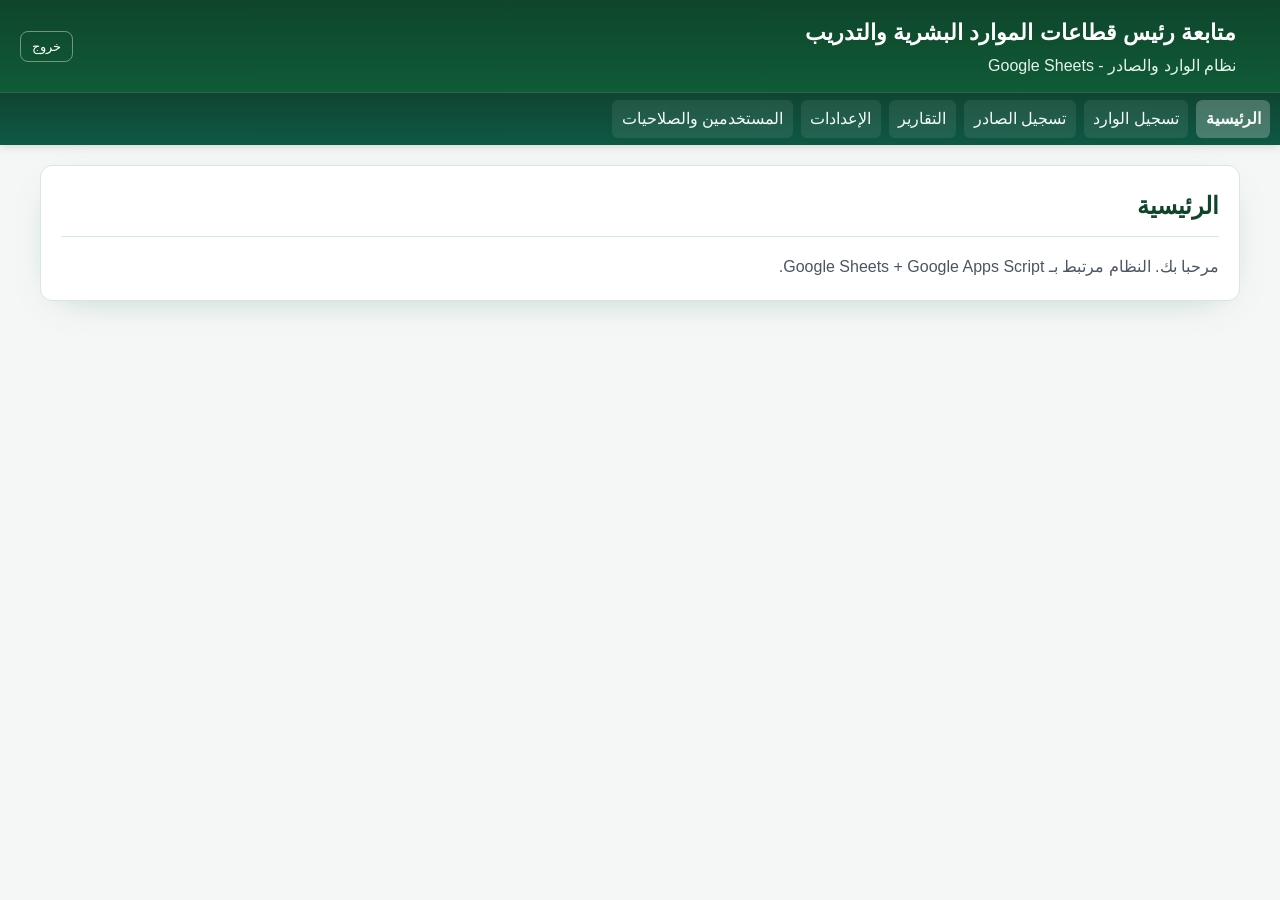
==== index.html @ 9fb6a64c "Add files via upload" ====
﻿<!DOCTYPE html>
<html lang="ar" dir="rtl">
<head>
  <meta charset="utf-8">
  <meta name="viewport" content="width=device-width,initial-scale=1">
  <title>متابعة رئيس قطاعات الموارد البشرية والتدريب</title>
  <link rel="stylesheet" href="style.css">
</head>
<body>
  <header>
    <div class="topbar">
      <div class="brand">
        <div class="logo-wrap"><img src="assets/EETC_Logo.png" class="logo" onerror="this.style.display='none'"></div>
        <div class="title-group">
          <div class="app-title">متابعة رئيس قطاعات الموارد البشرية والتدريب</div>
          <div class="app-subtitle">نظام الوارد والصادر - Google Sheets</div>
        </div>
      </div>
      <button class="btn btn-ghost" onclick="logout()">خروج</button>
    </div>
    <nav>
      <a href="index.html" class="active">الرئيسية</a>
      <a href="incoming.html">تسجيل الوارد</a>
      <a href="outgoing.html">تسجيل الصادر</a>
      <a href="reports.html">التقارير</a>
      <a href="settings.html">الإعدادات</a>
      <a href="users.html">المستخدمين والصلاحيات</a>
    </nav>
  </header>
  <main>
    <div class="container">
      <section class="card">
        <div class="card-header"><h2 class="card-title">الرئيسية</h2></div>
        <p class="muted">مرحبا بك. النظام مرتبط بـ Google Sheets + Google Apps Script.</p>
      </section>
    </div>
  </main>
  <script src="js/config.js"></script>
  <script src="js/auth.js"></script>
  <script src="js/api.js"></script>
  <script>requireAuth()</script>
</body>
</html>
---- style.css ----
﻿:root{--bg:#f5f7f6;--card-bg:#fff;--text:#1f2937;--muted:#4b5563;--primary:#0f7b54;--border:#d7e6df;--success:#0f9d6e;--danger:#ef4444;--accent:#f1f8f4}
*{box-sizing:border-box;margin:0;padding:0}
body{font-family:'Segoe UI',Tahoma,Arial,sans-serif;background:var(--bg);color:var(--text);line-height:1.7}
header{background:linear-gradient(180deg,#0f452b 0%,#0f5a36 60%,#0f7b54 100%);color:#fff;position:sticky;top:0;z-index:10;box-shadow:0 2px 8px rgba(2,48,32,.15)}
.topbar{display:flex;align-items:center;justify-content:space-between;gap:1rem;padding:.85rem 1.25rem}
.brand{display:flex;align-items:center;gap:1.5rem}
.logo{width:64px;height:64px;object-fit:contain}
.title-group{display:flex;flex-direction:column}
.app-title{font-weight:700;font-size:1.4rem}
.app-subtitle{font-size:1rem;color:#e6f3ec}
nav{display:flex;flex-wrap:wrap;gap:.25rem .5rem;background:rgba(17,24,39,.35);padding:.4rem .6rem;border-top:1px solid rgba(255,255,255,.15)}
nav a{color:#f5faf7;text-decoration:none;padding:.35rem .6rem;border-radius:.4rem;background:rgba(255,255,255,.08)}
nav a.active{background:rgba(255,255,255,.24);font-weight:600}
main{padding:1.25rem}
.container{max-width:1200px;margin:0 auto;display:flex;flex-direction:column;gap:1rem}
.card{background:var(--card-bg);border:1px solid var(--border);border-radius:.75rem;box-shadow:0 10px 40px -20px rgba(15,91,54,.35);padding:1.25rem;display:flex;flex-direction:column;gap:1rem}
.card-header{display:flex;justify-content:space-between;align-items:center;border-bottom:1px solid var(--border);padding-bottom:.6rem}
.card-title{color:#0f452b;font-weight:700}
.btn{border:1px solid var(--border);background:#f8faf7;padding:.45rem .7rem;border-radius:.5rem;cursor:pointer;text-decoration:none;display:inline-flex;gap:.4rem;align-items:center}
.btn-primary{background:var(--primary);color:#fff;border-color:var(--primary)}
.btn-success{background:var(--success);color:#fff;border-color:var(--success)}
.btn-ghost{background:transparent;color:#fff;border-color:rgba(255,255,255,.4)}
.grid{display:grid;gap:1rem}
.grid-2{grid-template-columns:repeat(auto-fit,minmax(260px,1fr))}
.field{display:flex;flex-direction:column;gap:.4rem}
input,select,textarea{border:1px solid var(--border);border-radius:.5rem;padding:.5rem .6rem}
.table-wrap{overflow-x:auto;border:1px solid var(--border);border-radius:.6rem}
table{width:100%;border-collapse:collapse;min-width:700px}
th,td{border-bottom:1px solid var(--border);padding:.45rem .5rem;text-align:center}
th{background:var(--accent);color:#0f452b}
.muted{color:var(--muted)}
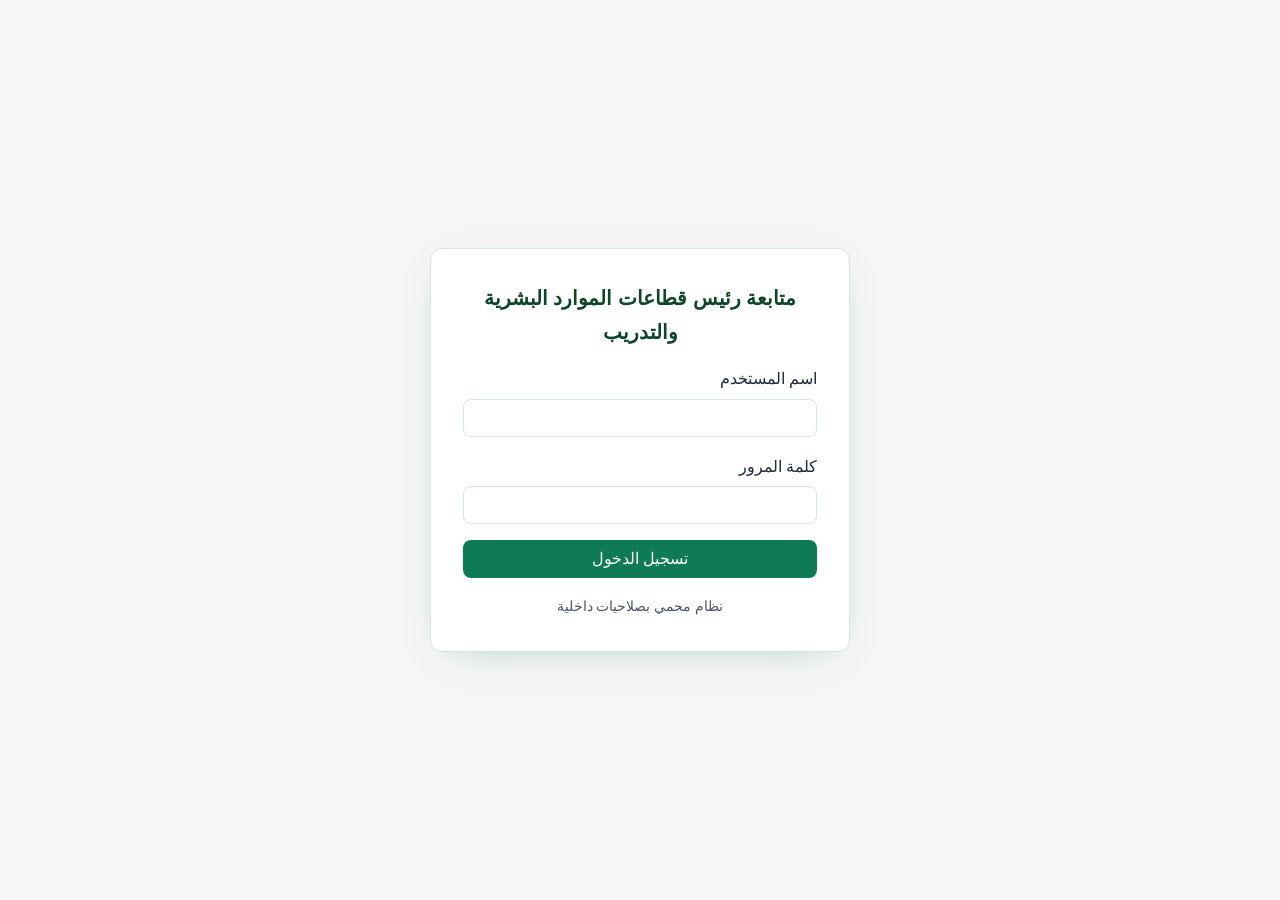
==== commit 5e15f676: "Add files via upload" ====
--- a/index.html
+++ b/index.html
@@ -3,7 +3,7 @@
 <head>
   <meta charset="utf-8">
   <meta name="viewport" content="width=device-width,initial-scale=1">
-  <title>متابعة رئيس قطاعات الموارد البشرية والتدريب</title>
+  <title>الرئيسية</title>
   <link rel="stylesheet" href="style.css">
 </head>
 <body>
@@ -13,7 +13,7 @@
         <div class="logo-wrap"><img src="assets/EETC_Logo.png" class="logo" onerror="this.style.display='none'"></div>
         <div class="title-group">
           <div class="app-title">متابعة رئيس قطاعات الموارد البشرية والتدريب</div>
-          <div class="app-subtitle">نظام الوارد والصادر - Google Sheets</div>
+          <div class="app-subtitle">نظام الوارد والصادر والموضوعات</div>
         </div>
       </div>
       <button class="btn btn-ghost" onclick="logout()">خروج</button>
@@ -30,14 +30,26 @@
   <main>
     <div class="container">
       <section class="card">
-        <div class="card-header"><h2 class="card-title">الرئيسية</h2></div>
-        <p class="muted">مرحبا بك. النظام مرتبط بـ Google Sheets + Google Apps Script.</p>
+        <div class="card-header"><h2 class="card-title">مرحبا بك</h2></div>
+        <p id="welcome" class="muted">...</p>
+        <div class="grid grid-2">
+          <div class="stat"><div class="stat-value" id="totInc">0</div><div class="muted">إجمالي الوارد</div></div>
+          <div class="stat"><div class="stat-value" id="totOut">0</div><div class="muted">إجمالي الصادر</div></div>
+          <div class="stat"><div class="stat-value" id="totTop">0</div><div class="muted">إجمالي الموضوعات</div></div>
+        </div>
       </section>
     </div>
   </main>
   <script src="js/config.js"></script>
   <script src="js/auth.js"></script>
   <script src="js/api.js"></script>
-  <script>requireAuth()</script>
+  <script>
+    var u=requireAuth(); applyPermissions();
+    if(u) document.getElementById("welcome").textContent="مرحبا "+u.fullName+" ("+u.role+")";
+    (async function(){
+      var j=await api("listReports",{});
+      if(j && j.ok){ document.getElementById("totInc").textContent=j.totals.incoming; document.getElementById("totOut").textContent=j.totals.outgoing; document.getElementById("totTop").textContent=j.totals.topics; }
+    })();
+  </script>
 </body>
-</html>
+</html>
--- a/style.css
+++ b/style.css
@@ -27,5 +27,10 @@
 .table-wrap{overflow-x:auto;border:1px solid var(--border);border-radius:.6rem}
 table{width:100%;border-collapse:collapse;min-width:700px}
 th,td{border-bottom:1px solid var(--border);padding:.45rem .5rem;text-align:center}
-th{background:var(--accent);color:#0f452b}
+th{background:var(--accent);color:#0f452b}
 .muted{color:var(--muted)}
+.stat{background:var(--accent);border:1px solid var(--border);border-radius:.6rem;padding:1rem;text-align:center}
+.stat-value{font-size:2rem;font-weight:800;color:#0f452b}
+fieldset{border:1px solid var(--border);border-radius:.5rem;padding:.6rem}
+legend{font-weight:600;color:#0f452b}
+textarea,input,select{font-family:inherit}
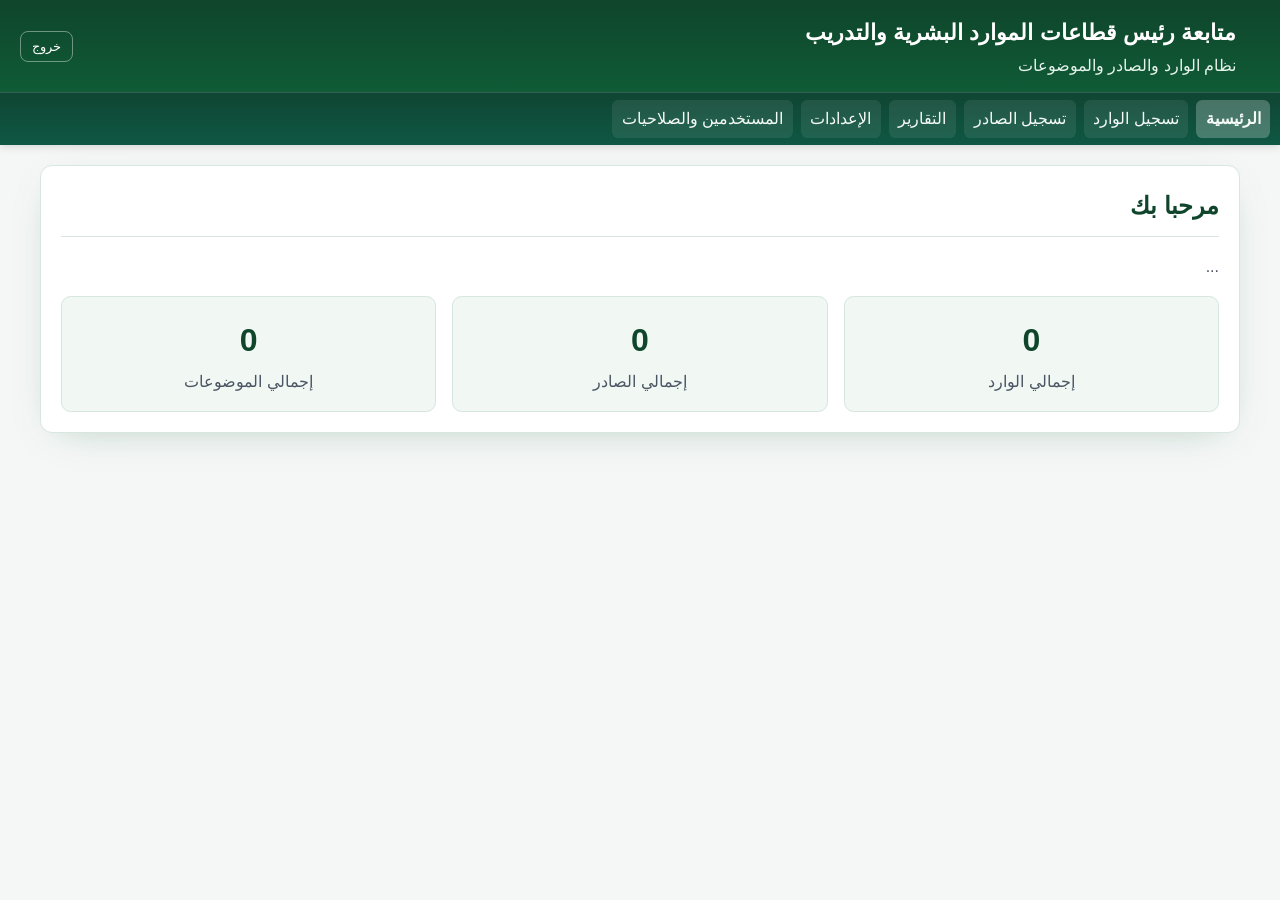
==== commit 182c1251: "Add files via upload" ====
--- a/index.html
+++ b/index.html
@@ -1,4 +1,4 @@
-﻿<!DOCTYPE html>
+<!DOCTYPE html>
 <html lang="ar" dir="rtl">
 <head>
   <meta charset="utf-8">
@@ -10,7 +10,7 @@
   <header>
     <div class="topbar">
       <div class="brand">
-        <div class="logo-wrap"><img src="assets/EETC_Logo.png" class="logo" onerror="this.style.display='none'"></div>
+        <div class="logo-wrap"><img src="EETC_Logo.png" class="logo" onerror="this.style.display='none'"></div>
         <div class="title-group">
           <div class="app-title">متابعة رئيس قطاعات الموارد البشرية والتدريب</div>
           <div class="app-subtitle">نظام الوارد والصادر والموضوعات</div>
@@ -40,9 +40,9 @@
       </section>
     </div>
   </main>
-  <script src="js/config.js"></script>
-  <script src="js/auth.js"></script>
-  <script src="js/api.js"></script>
+  <script src="config.js"></script>
+  <script src="auth.js"></script>
+  <script src="api.js"></script>
   <script>
     var u=requireAuth(); applyPermissions();
     if(u) document.getElementById("welcome").textContent="مرحبا "+u.fullName+" ("+u.role+")";
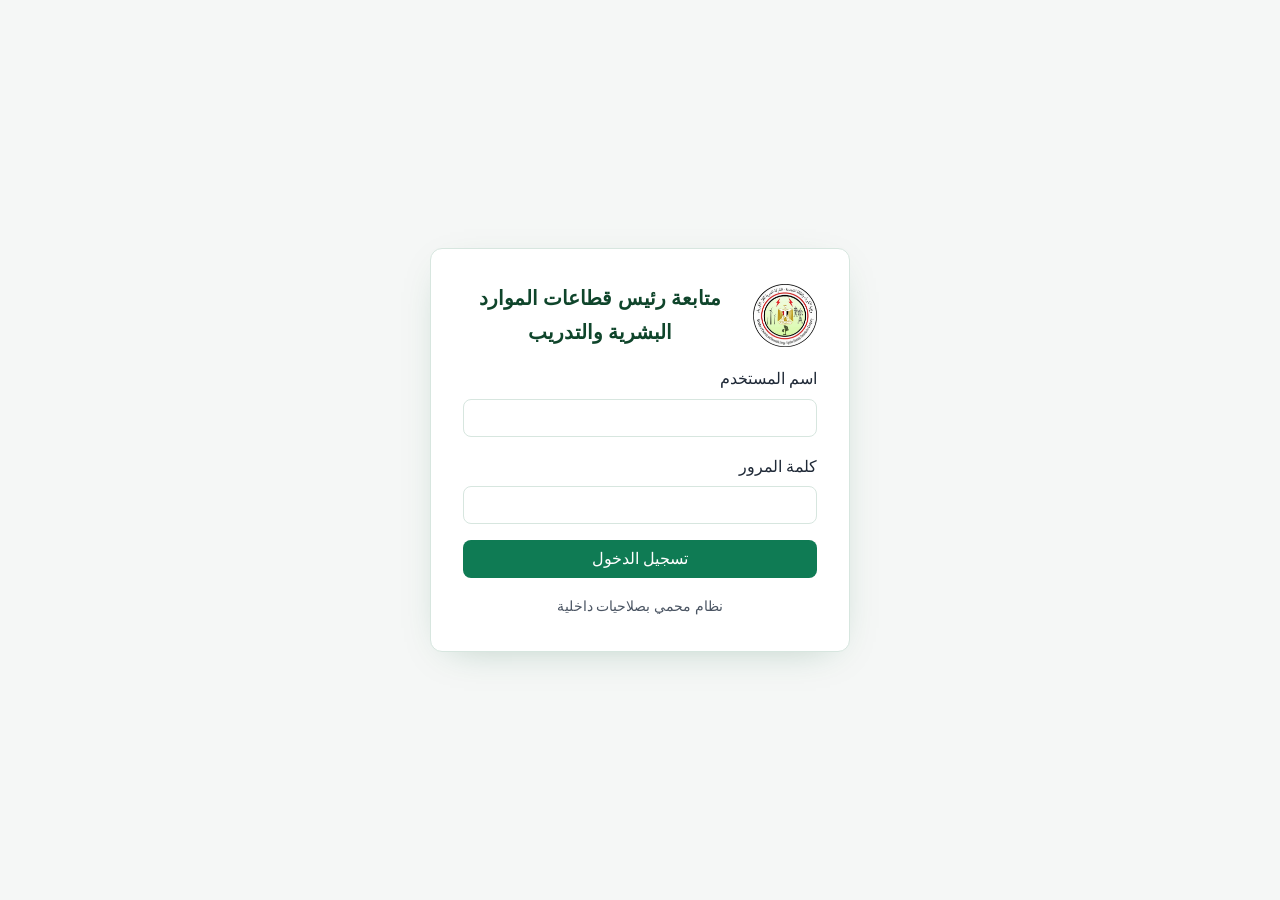
==== commit 1353435d: "Add files via upload" ====
--- a/index.html
+++ b/index.html
@@ -12,44 +12,304 @@
       <div class="brand">
         <div class="logo-wrap"><img src="EETC_Logo.png" class="logo" onerror="this.style.display='none'"></div>
         <div class="title-group">
-          <div class="app-title">متابعة رئيس قطاعات الموارد البشرية والتدريب</div>
-          <div class="app-subtitle">نظام الوارد والصادر والموضوعات</div>
+          <div class="app-title">نظام الوارد والصادر ومتابعة الموضوعات</div>
+          <div class="app-subtitle">آخر التحديثات والمتابعة</div>
         </div>
       </div>
       <button class="btn btn-ghost" onclick="logout()">خروج</button>
     </div>
     <nav>
       <a href="index.html" class="active">الرئيسية</a>
-      <a href="incoming.html">تسجيل الوارد</a>
-      <a href="outgoing.html">تسجيل الصادر</a>
-      <a href="reports.html">التقارير</a>
+      <a href="incoming.html" data-screen="incoming" data-mode="r">تسجيل الوارد</a>
+      <a href="outgoing.html" data-screen="outgoing" data-mode="r">تسجيل الصادر</a>
+      <a href="reports.html" data-screen="reports" data-mode="r">التقارير</a>
       <a href="settings.html">الإعدادات</a>
-      <a href="users.html">المستخدمين والصلاحيات</a>
     </nav>
   </header>
   <main>
     <div class="container">
+
+      <!-- ========== 1) الداش بورد ========== -->
       <section class="card">
-        <div class="card-header"><h2 class="card-title">مرحبا بك</h2></div>
-        <p id="welcome" class="muted">...</p>
-        <div class="grid grid-2">
-          <div class="stat"><div class="stat-value" id="totInc">0</div><div class="muted">إجمالي الوارد</div></div>
-          <div class="stat"><div class="stat-value" id="totOut">0</div><div class="muted">إجمالي الصادر</div></div>
-          <div class="stat"><div class="stat-value" id="totTop">0</div><div class="muted">إجمالي الموضوعات</div></div>
-        </div>
+        <div class="card-header">
+          <h2 class="card-title">الملخص</h2>
+          <button class="btn" onclick="loadAll()">تحديث</button>
+        </div>
+        <div class="grid grid-4">
+          <div class="stat"><div class="stat-value" id="totInc">-</div><div class="muted">إجمالي الوارد</div></div>
+          <div class="stat"><div class="stat-value" id="totOut">-</div><div class="muted">إجمالي الصادر</div></div>
+          <div class="stat"><div class="stat-value" id="totTop">-</div><div class="muted">إجمالي الموضوعات</div></div>
+          <div class="stat"><div class="stat-value" id="totInReview">-</div><div class="muted">قيد المتابعة</div></div>
+        </div>
+        <div id="statErr" class="hint" style="color:#b91c1c"></div>
       </section>
+
+      <!-- ========== 2) آخر السجلات الواردة ========== -->
+      <section class="card" data-screen="incoming" data-mode="r">
+        <div class="card-header">
+          <h2 class="card-title">آخر السجلات الواردة</h2>
+          <span class="hint">مرتبة من الأحدث إلى الأقدم</span>
+        </div>
+        <div class="table-wrap">
+          <table>
+            <thead><tr><th>رقم القيد</th><th>رقم الخطاب</th><th>الجهة</th><th>الموضوع</th><th>التاريخ</th><th>حالة المتابعة</th></tr></thead>
+            <tbody id="recentBody"><tr><td colspan="6" class="empty">جارٍ التحميل...</td></tr></tbody>
+          </table>
+        </div>
+        <a class="btn" href="incoming.html" style="align-self:flex-start">فتح شاشة الوارد</a>
+      </section>
+
+      <!-- ========== 3) قسم المتابعة ========== -->
+      <section class="card" data-screen="incoming" data-mode="w">
+        <div class="card-header">
+          <h2 class="card-title">قسم المتابعة</h2>
+          <span class="hint">الخطابات الواردة من الأحدث إلى الأقدم — غيّر الحالة أو جهة التوجيه من الجدول</span>
+        </div>
+        <div class="filters" style="grid-template-columns:repeat(auto-fit,minmax(190px,1fr))">
+          <div class="field"><label>تصفية بالحالة</label><select id="fuFilter"></select></div>
+          <div class="field"><label>بحث سريع</label><input id="fuQ" placeholder="رقم / جهة / موضوع" oninput="renderFollowup()"></div>
+          <div class="acts"><button class="btn" onclick="clearFuFilter()">تفريغ التصفية</button></div>
+        </div>
+        <div class="table-wrap">
+          <table>
+            <thead><tr><th>رقم القيد</th><th>الجهة</th><th>الموضوع</th><th>التاريخ</th><th>حالة المتابعة</th><th>جهة التوجيه</th></tr></thead>
+            <tbody id="fuBody"><tr><td colspan="6" class="empty">جارٍ التحميل...</td></tr></tbody>
+          </table>
+        </div>
+      </section>
+
+      <!-- ========== 4) البحث الشامل ========== -->
+      <section class="card">
+        <div class="card-header"><h2 class="card-title">البحث الشامل</h2></div>
+        <p class="hint">رقم القيد أو رقم الخطاب يبحث في الصادر والوارد معًا. اترك الخانات الفارغة لتجاوز الفلتر.</p>
+        <div class="filters">
+          <div class="field"><label>الرقم (قيد / خطاب)</label><input id="fq" placeholder="مثال: 001"></div>
+          <div class="field"><label>الموضوع</label><input id="fs" placeholder="أي نص أو كلمة"></div>
+          <div class="field"><label>من تاريخ</label><input type="date" id="ffrom"></div>
+          <div class="field"><label>إلى تاريخ</label><input type="date" id="fto"></div>
+          <div class="field"><label>حالة المتابعة</label><select id="fstatus"></select></div>
+          <div class="acts">
+            <button class="btn btn-primary" onclick="doSearch()">بحث</button>
+            <button class="btn" onclick="clearFilters()">تفريغ</button>
+          </div>
+        </div>
+        <div class="table-wrap" style="display:none" id="sWrap">
+          <table>
+            <thead><tr><th>الرقم</th><th>النوع</th><th>الموضوع</th><th>التاريخ</th><th>حالة المتابعة</th></tr></thead>
+            <tbody id="sBody"></tbody>
+          </table>
+        </div>
+        <div id="sMsg" class="empty" style="display:none">لا توجد نتائج مطابقة</div>
+      </section>
+
     </div>
   </main>
+
   <script src="config.js"></script>
   <script src="auth.js"></script>
   <script src="api.js"></script>
   <script>
-    var u=requireAuth(); applyPermissions();
-    if(u) document.getElementById("welcome").textContent="مرحبا "+u.fullName+" ("+u.role+")";
-    (async function(){
-      var j=await api("listReports",{});
-      if(j && j.ok){ document.getElementById("totInc").textContent=j.totals.incoming; document.getElementById("totOut").textContent=j.totals.outgoing; document.getElementById("totTop").textContent=j.totals.topics; }
+    const u = requireAuth();
+    applyPermissions();
+
+    let STATUS_OPTIONS = [];
+    let FU_ROWS = [];
+
+    async function loadAll(){
+      await loadStats();
+      await loadRecent();
+      await loadFollowup();
+    }
+
+    (async function init(){
+      try{
+        const s = await api("getSettings");
+        if(s.ok) STATUS_OPTIONS = lines(s.settings.statusOptions);
+      }catch(e){ console.error(e); }
+      if(!STATUS_OPTIONS.length) STATUS_OPTIONS = ["في العرض","توجيه","حفظ","إغلاق"];
+
+      fillSelect(document.getElementById("fstatus"), STATUS_OPTIONS, "الكل");
+      fillSelect(document.getElementById("fuFilter"), STATUS_OPTIONS, "الكل");
+
+      await loadAll();
     })();
+
+    /* ---------- dashboard ---------- */
+    async function loadStats(){
+      const set = function(id, v){ const el=document.getElementById(id); if(el) el.textContent = v; };
+      const errs = [];
+
+      let totals = null;
+      try{
+        const j = await api("listReports");
+        if(j.ok) totals = j.totals;
+        else errs.push(j.error || "تعذر تحميل التقارير");
+      }catch(e){ errs.push(e.message); }
+
+      if(totals){
+        set("totInc", totals.incoming);
+        set("totOut", totals.outgoing);
+        set("totTop", totals.topics);
+      }else{
+        try{ const a = await api("listIncoming");  if(a.ok) set("totInc", a.data.length); else errs.push(a.error||""); }catch(e){ errs.push(e.message); }
+        try{ const a = await api("listOutgoing");  if(a.ok) set("totOut", a.data.length); else errs.push(a.error||""); }catch(e){ errs.push(e.message); }
+      }
+
+      try{
+        const fu = await api("listFollowup");
+        if(fu.ok){
+          const def = STATUS_OPTIONS[0] || "في العرض";
+          set("totInReview", fu.rows.filter(function(r){ return (r.status||def) === def; }).length);
+        }else errs.push(fu.error||"");
+      }catch(e){ errs.push(e.message); }
+
+      document.getElementById("statErr").textContent = errs.length ? ("تنبيه: " + errs.join(" — ")) : "";
+    }
+
+    /* ---------- last incoming ---------- */
+    async function loadRecent(){
+      const body = document.getElementById("recentBody");
+      try{
+        const j = await api("listFollowup");
+        if(!j.ok){ body.innerHTML = '<tr><td colspan="6" class="empty">'+esc(j.error||"خطأ")+'</td></tr>'; return; }
+        const rows = (j.rows || []).slice(0, 10);
+        if(!rows.length){ body.innerHTML = '<tr><td colspan="6" class="empty">لا توجد سجلات واردة بعد</td></tr>'; return; }
+        body.innerHTML = rows.map(function(r){
+          return '<tr>'+
+            '<td><b>'+esc(r.no)+'</b></td>'+
+            '<td>'+esc(r.letterNo||'-')+'</td>'+
+            '<td class="td-r">'+esc(r.sender||'-')+'</td>'+
+            '<td class="td-r">'+esc(r.subject||'-')+'</td>'+
+            '<td>'+esc(r.date||'-')+'</td>'+
+            '<td>'+(esc(r.status)||'-')+'</td>'+
+            '</tr>';
+        }).join("");
+      }catch(e){
+        body.innerHTML = '<tr><td colspan="6" class="empty">'+esc(e.message)+'</td></tr>';
+      }
+    }
+
+    /* ---------- search ---------- */
+    async function doSearch(){
+      const wrap=document.getElementById("sWrap"), msg=document.getElementById("sMsg"), body=document.getElementById("sBody");
+      const payload = {
+        q: document.getElementById("fq").value.trim(),
+        subject: document.getElementById("fs").value.trim(),
+        dateFrom: document.getElementById("ffrom").value,
+        dateTo: document.getElementById("fto").value,
+        status: document.getElementById("fstatus").value
+      };
+      body.innerHTML = '<tr><td colspan="5" class="empty">جارٍ البحث...</td></tr>';
+      wrap.style.display="block"; msg.style.display="none";
+      try{
+        const j = await api("globalSearch", payload);
+        if(!j.ok){ body.innerHTML='<tr><td colspan="5" class="empty">'+esc(j.error||"خطأ")+'</td></tr>'; return; }
+        if(!j.rows.length){ wrap.style.display="none"; msg.style.display="block"; return; }
+        body.innerHTML = j.rows.map(function(r){
+          const badge = r.kind === "وارد" ? "b-in" : "b-out";
+          const st = r.kind === "وارد" ? (esc(r.status)||"-") : "-";
+          return '<tr>'+
+            '<td><b>'+esc(r.no)+'</b>'+(r.letterNo?'<div class="hint">خطاب '+esc(r.letterNo)+'</div>':'')+'</td>'+
+            '<td><span class="badge '+badge+'">'+esc(r.kind)+'</span></td>'+
+            '<td class="td-r">'+esc(r.subject||'-')+'</td>'+
+            '<td>'+esc(r.date||'-')+'</td>'+
+            '<td>'+st+'</td>'+
+            '</tr>';
+        }).join("");
+      }catch(e){
+        body.innerHTML='<tr><td colspan="5" class="empty">'+esc(e.message)+'</td></tr>';
+      }
+    }
+
+    function clearFilters(){
+      ["fq","fs","ffrom","fto"].forEach(function(id){ document.getElementById(id).value=""; });
+      document.getElementById("fstatus").value="";
+      document.getElementById("sWrap").style.display="none";
+      document.getElementById("sMsg").style.display="none";
+    }
+
+    /* ---------- follow-up ---------- */
+    async function loadFollowup(){
+      try{
+        const j = await api("listFollowup");
+        if(!j.ok){ document.getElementById("fuBody").innerHTML='<tr><td colspan="6" class="empty">'+esc(j.error||"خطأ")+'</td></tr>'; return; }
+        FU_ROWS = j.rows;
+        renderFollowup();
+      }catch(e){
+        document.getElementById("fuBody").innerHTML='<tr><td colspan="6" class="empty">'+esc(e.message)+'</td></tr>';
+      }
+    }
+
+    function filteredFu(){
+      const q = normText(document.getElementById("fuQ").value);
+      const st = document.getElementById("fuFilter").value;
+      return FU_ROWS.filter(function(r){
+        if(st && (r.status||"") !== st) return false;
+        if(q){
+          const hay = normText([r.no,r.letterNo,r.sender,r.subject,r.to].join(" "));
+          const words = q.split(/\s+/).filter(Boolean);
+          if(!words.every(function(w){ return hay.indexOf(w) !== -1; })) return false;
+        }
+        return true;
+      });
+    }
+
+    function renderFollowup(){
+      const body=document.getElementById("fuBody");
+      const rows=filteredFu();
+      if(!rows.length){ body.innerHTML='<tr><td colspan="6" class="empty">لا توجد سجلات</td></tr>'; return; }
+      body.innerHTML = rows.map(function(r){
+        const opts = STATUS_OPTIONS.map(function(s){
+          return '<option value="'+esc(s)+'"'+((r.status||"")===s?' selected':'')+'>'+esc(s)+'</option>';
+        }).join("");
+        return '<tr>'+
+          '<td><b>'+esc(r.no)+'</b><div class="hint">خطاب '+esc(r.letterNo||'-')+'</div></td>'+
+          '<td class="td-r">'+esc(r.sender||'-')+'</td>'+
+          '<td class="td-r">'+esc(r.subject||'-')+'</td>'+
+          '<td>'+esc(r.date||'-')+'</td>'+
+          '<td><div class="cell-act"><select onchange="changeStatus('+r.id+',this.value)">'+opts+'</select></div></td>'+
+          '<td><div class="cell-act"><input value="'+esc(r.to||"")+'" placeholder="جهة التوجيه" onchange="changeTo('+r.id+',this.value)" onblur="changeTo('+r.id+',this.value)"></div></td>'+
+          '</tr>';
+      }).join("");
+    }
+
+    async function changeStatus(id, value){
+      const r = FU_ROWS.find(function(x){ return String(x.id)===String(id); });
+      const prev = r ? r.status : "";
+      if(r) r.status = value;
+      renderFollowup();
+      try{
+        const j = await api("updateFollowup", { id:id, status:value, to: r?r.to:"" });
+        if(!j.ok){ if(r) r.status=prev; renderFollowup(); alert(j.error||"تعذر الحفظ"); }
+        else loadStats();
+      }catch(e){ if(r) r.status=prev; renderFollowup(); alert(e.message); }
+    }
+
+    async function changeTo(id, value){
+      const r = FU_ROWS.find(function(x){ return String(x.id)===String(id); });
+      if(!r) return;
+      if((r.to||"") === (value||"")) return;
+      const prev = r.to;
+      r.to = value;
+      try{
+        const j = await api("updateFollowup", { id:id, status:r.status, to:value });
+        if(!j.ok){ r.to=prev; renderFollowup(); alert(j.error||"تعذر الحفظ"); }
+      }catch(e){ r.to=prev; alert(e.message); }
+    }
+
+    function clearFuFilter(){
+      document.getElementById("fuQ").value="";
+      document.getElementById("fuFilter").value="";
+      renderFollowup();
+    }
+
+    function normText(s){
+      return String(s||"")
+        .replace(/[\u064B-\u0652\u0640]/g,"")
+        .replace(/[أإآ]/g,"ا").replace(/ى/g,"ي").replace(/ة/g,"ه")
+        .replace(/[^\p{L}\p{N}]+/gu," ")
+        .toLowerCase().trim();
+    }
   </script>
 </body>
 </html>
--- a/style.css
+++ b/style.css
@@ -33,4 +33,38 @@
 .stat-value{font-size:2rem;font-weight:800;color:#0f452b}
 fieldset{border:1px solid var(--border);border-radius:.5rem;padding:.6rem}
 legend{font-weight:600;color:#0f452b}
-textarea,input,select{font-family:inherit}
+textarea,input,select{font-family:inherit}
+
+.grid-4{grid-template-columns:repeat(auto-fit,minmax(180px,1fr))}
+.grid-3{grid-template-columns:repeat(auto-fit,minmax(220px,1fr))}
+.full{grid-column:1/-1}
+.wide{min-height:110px}
+
+/* tabs */
+.tabs{display:flex;flex-wrap:wrap;gap:.35rem;background:var(--accent);border:1px solid var(--border);border-radius:.6rem;padding:.35rem}
+.tab{border:1px solid transparent;background:transparent;padding:.45rem .9rem;border-radius:.5rem;cursor:pointer;font-size:1rem;color:#0f452b}
+.tab.active{background:#fff;border-color:var(--border);font-weight:700}
+.tabpane{display:none;flex-direction:column;gap:1rem}
+.tabpane.show{display:flex}
+
+/* section titles */
+.sub-title{font-weight:700;color:#0f452b;font-size:1.05rem;margin:.2rem 0}
+.hint{color:var(--muted);font-size:.9rem}
+
+/* filter bar */
+.filters{display:grid;gap:.75rem;grid-template-columns:repeat(auto-fit,minmax(170px,1fr));align-items:end}
+.filters .acts{display:flex;gap:.5rem;flex-wrap:wrap}
+
+/* badges */
+.badge{display:inline-block;padding:.12rem .5rem;border-radius:999px;border:1px solid var(--border);font-size:.85rem;white-space:nowrap}
+.b-in{background:#eef6ff;border-color:#bfdbfe;color:#1e40af}
+.b-out{background:#fff7ed;border-color:#fed7aa;color:#9a3412}
+
+/* follow-up inline controls */
+.cell-act{display:flex;gap:.35rem;align-items:center;justify-content:center;flex-wrap:wrap}
+.cell-act select,.cell-act input{padding:.3rem .4rem;font-size:.9rem}
+.cell-act input{width:170px}
+
+.td-r{text-align:right}
+.row-link{color:var(--primary);cursor:pointer;text-decoration:underline}
+.empty{padding:.9rem;text-align:center;color:var(--muted)}
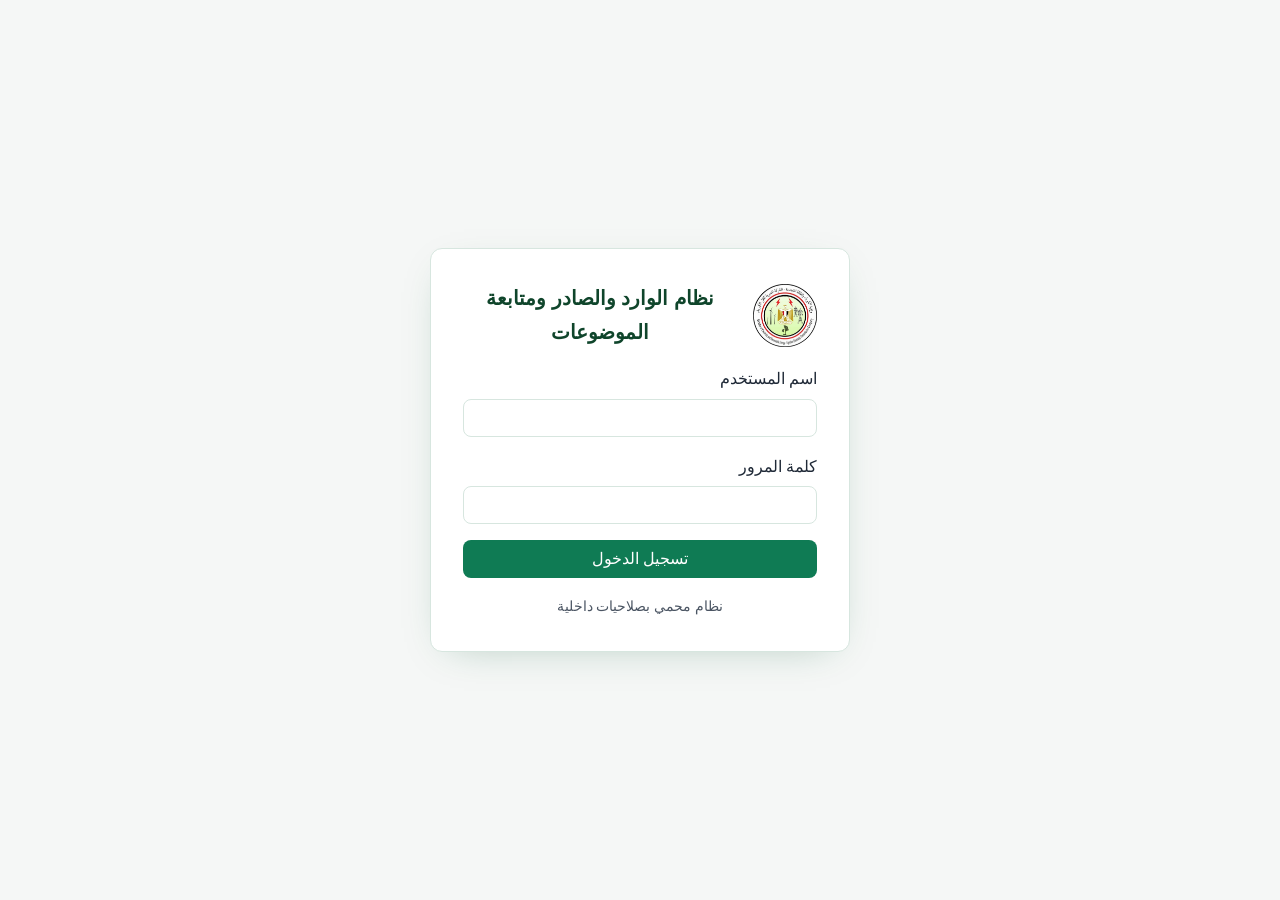
==== commit 4e69c4d6: "Add files via upload" ====
--- a/index.html
+++ b/index.html
@@ -13,7 +13,7 @@
         <div class="logo-wrap"><img src="EETC_Logo.png" class="logo" onerror="this.style.display='none'"></div>
         <div class="title-group">
           <div class="app-title">نظام الوارد والصادر ومتابعة الموضوعات</div>
-          <div class="app-subtitle">آخر التحديثات والمتابعة</div>
+          <div class="app-subtitle">متابعة رئيس قطاعات الموارد البشرية والتدريب</div>
         </div>
       </div>
       <button class="btn btn-ghost" onclick="logout()">خروج</button>
@@ -123,7 +123,7 @@
 
     (async function init(){
       try{
-        const s = await api("getSettings");
+        const s = await api("publicSettings");
         if(s.ok) STATUS_OPTIONS = lines(s.settings.statusOptions);
       }catch(e){ console.error(e); }
       if(!STATUS_OPTIONS.length) STATUS_OPTIONS = ["في العرض","توجيه","حفظ","إغلاق"];
@@ -143,16 +143,17 @@
       try{
         const j = await api("listReports");
         if(j.ok) totals = j.totals;
-        else errs.push(j.error || "تعذر تحميل التقارير");
-      }catch(e){ errs.push(e.message); }
+      }catch(e){}
 
       if(totals){
         set("totInc", totals.incoming);
         set("totOut", totals.outgoing);
         set("totTop", totals.topics);
       }else{
-        try{ const a = await api("listIncoming");  if(a.ok) set("totInc", a.data.length); else errs.push(a.error||""); }catch(e){ errs.push(e.message); }
-        try{ const a = await api("listOutgoing");  if(a.ok) set("totOut", a.data.length); else errs.push(a.error||""); }catch(e){ errs.push(e.message); }
+        let got = 0;
+        try{ const a = await api("listIncoming"); if(a.ok){ set("totInc", a.data.length); got++; } }catch(e){}
+        try{ const a = await api("listOutgoing"); if(a.ok){ set("totOut", a.data.length); got++; } }catch(e){}
+        if(!got) errs.push("تعذر تحميل أرقام الوارد والصادر — تحقق من صلاحياتك");
       }
 
       try{
--- a/style.css
+++ b/style.css
@@ -67,4 +67,9 @@
 
 .td-r{text-align:right}
 .row-link{color:var(--primary);cursor:pointer;text-decoration:underline}
-.empty{padding:.9rem;text-align:center;color:var(--muted)}
+.empty{padding:.9rem;text-align:center;color:var(--muted)}
+
+/* permission-gated blocks stay invisible until permissions are applied (no flash) */
+[data-screen]{visibility:hidden}
+body.ready [data-screen]{visibility:visible}
+.perm-warn{background:#fef2f2;border:1px solid #fecaca;color:#b91c1c;padding:.7rem 1rem;border-radius:.6rem;font-size:.95rem}
